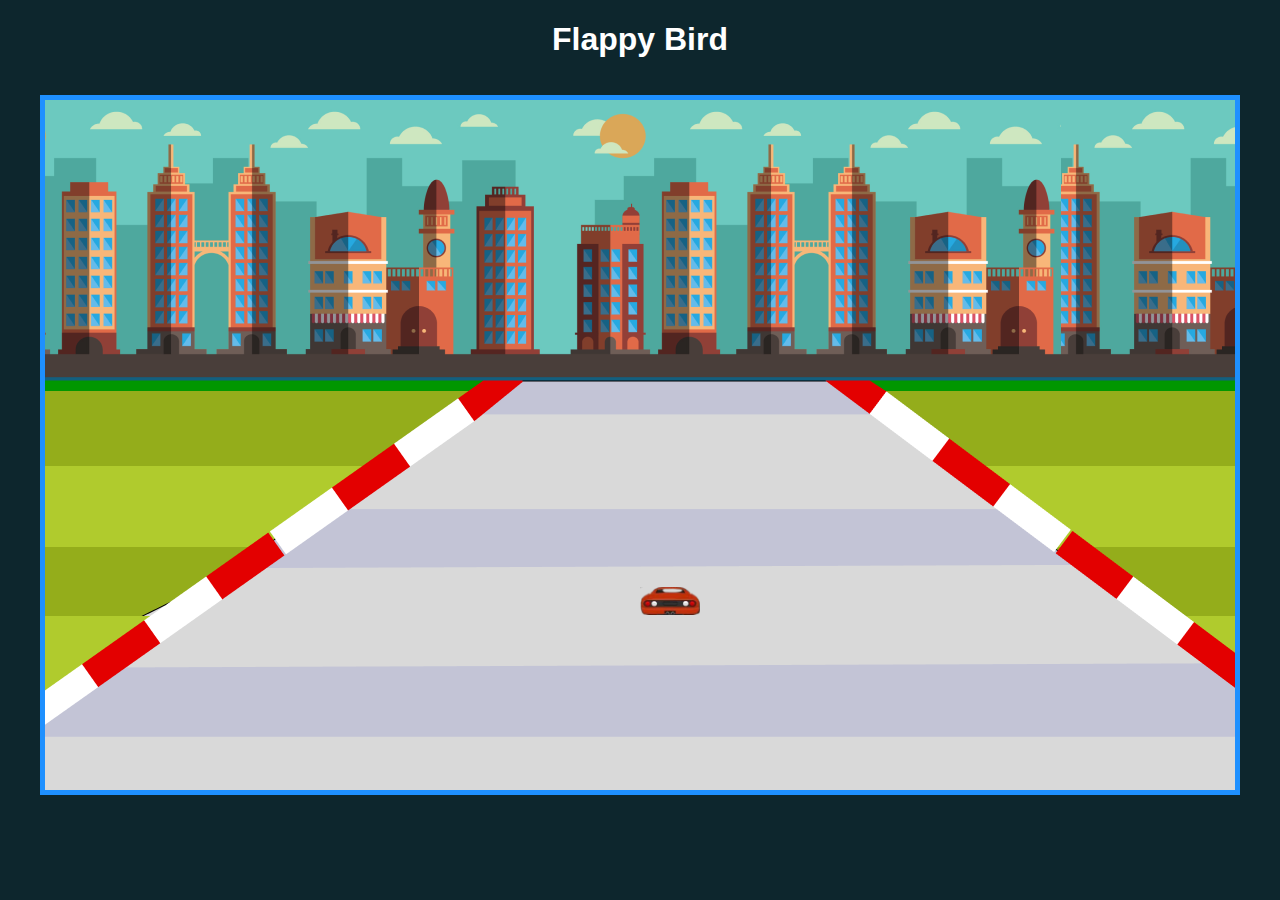
==== Trabalho2/index.html @ 08077aff "adicionei o background e o carro já se move" ====
<!DOCTYPE html>
<html>

<head>
    <meta charset="UTF-8">
    <title>Flappy Bird</title>
    <link rel="stylesheet" href="css/flappy.css">
</head>

<body class="conteudo">
    <h1>Flappy Bird</h1>
    <div wm-flappy>
      
          
        
       <!--  <img class="passaro" src="img/passaro.png" alt="passaro"/>
            <div class="par-de-barreiras">
                    <div class="barreira">
                        <div class="corpo"> </div>
                        <div class="borda"></div>
                    </div>
                    <div class="barreira">
                        <div class="borda"> </div>
                        <div class="corpo"></div>
                    </div>
            </div>  -->
              <!--   <div class="progresso"> 10 </div>  --> 
    </div>
    

   <script src="js/flappy.js"></script>
</body>

</html>
---- Trabalho2/css/flappy.css ----
@font-face {
    font-family: 'Oswald';
    src: url('fonts/Oswald-Regular.ttf') format('truetype');
    font-family: 'Pixel';
    src: url("fontes/Pixel.ttf");
}

* {
    font-family: 'Oswald', sans-serif;
    box-sizing: border-box;
}

html {
    height: 100%;
}

body {
    margin: 0;
    background-color: #0D262D;
    color: #fff;
    height: 100%;
}

.conteudo {
    display: flex;
    flex-direction: column;
    align-items: center;
    min-height: 100%;
}


[wm-flappy] {
    position: relative;
    border: 5px solid dodgerblue;
    height: 700px; /*700*/
    width: 1200px; /*1200*/
    margin: 15px;
    background-color: deepskyblue;
    overflow: hidden;
}

.passaro {
    position: absolute;
    width: 60px;
    left: calc(50% - 30px);
}

.par-de-barreiras {
    position: absolute;
    top: 0;
    height: 100%;
    display: flex;
    flex-direction: column;
    justify-content: space-between;
}

.barreira {
    display: flex;
    flex-direction: column;
    align-items: center;
}

.barreira .borda {
    height: 30px;
    width: 130px;
    background: linear-gradient(90deg, #639301, #A5E82E);
    border: 2px solid #000;
}

.barreira .corpo {
    height: 40px;
    width: 110px;
    background: linear-gradient(90deg, #639301, #A5E82E);
    border-left: 2px solid #000;
    border-right: 2px solid #000;
}

.progresso {
    position: absolute;
    top: 10px;
    right: 10px;
    font-family: Pixel;
    font-size: 70px;
    z-index: 100;
}
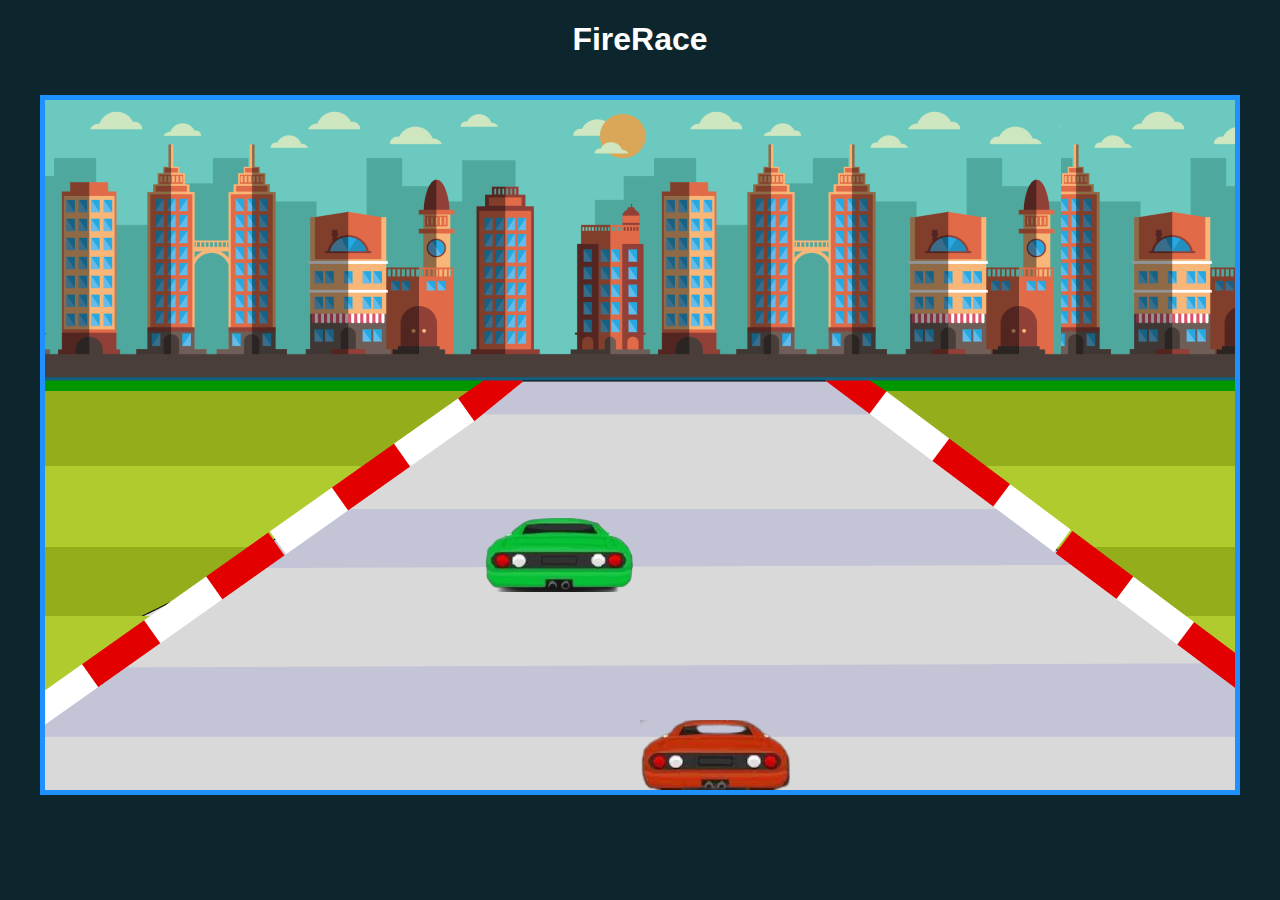
==== commit 4ebc972a: "rivais implementados e colisao entre eles" ====
--- a/Trabalho2/index.html
+++ b/Trabalho2/index.html
@@ -8,7 +8,7 @@
 </head>
 
 <body class="conteudo">
-    <h1>Flappy Bird</h1>
+    <h1>FireRace</h1>
     <div wm-flappy>
       
           
@@ -24,7 +24,7 @@
                         <div class="corpo"></div>
                     </div>
             </div>  -->
-              <!--   <div class="progresso"> 10 </div>  --> 
+             <!-- <div class="progresso"> 10 </div>   -->
     </div>
     
 
--- a/Trabalho2/css/flappy.css
+++ b/Trabalho2/css/flappy.css
@@ -41,8 +41,14 @@
 
 .passaro {
     position: absolute;
-    width: 60px;
+    width: 150px;
     left: calc(50% - 30px);
+}
+
+.rival{
+    position:absolute;
+    width: 150px;
+    left:calc(50%-30px);
 }
 
 .par-de-barreiras {
@@ -82,4 +88,5 @@
     font-family: Pixel;
     font-size: 70px;
     z-index: 100;
+    color: black;
 }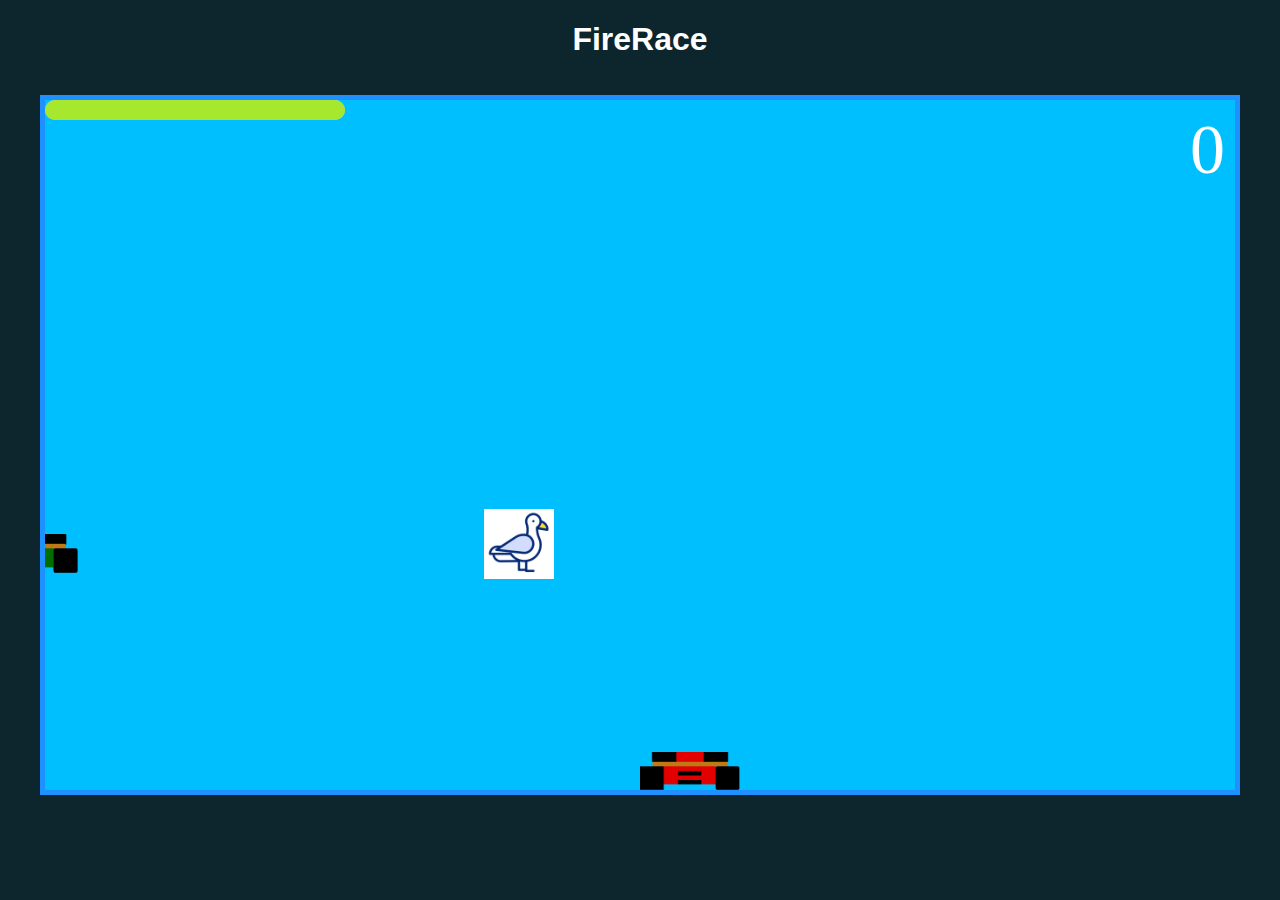
==== commit 22248d7a: "Add files via upload" ====
--- a/Trabalho2/index.html
+++ b/Trabalho2/index.html
@@ -10,6 +10,11 @@
 <body class="conteudo">
     <h1>FireRace</h1>
     <div wm-flappy>
+        <div class="gasolina">
+            <div class="gasolina-nivel">
+                
+            </div>
+        </div>
       
           
         
--- a/Trabalho2/css/flappy.css
+++ b/Trabalho2/css/flappy.css
@@ -41,13 +41,25 @@
 
 .passaro {
     position: absolute;
-    width: 150px;
+    width: 100px;
     left: calc(50% - 30px);
 }
 
 .rival{
     position:absolute;
-    width: 150px;
+    width: 100px;
+    left:calc(50%-30px);
+}
+.ferramenta{
+    position:absolute;
+    width: 50px;
+    height: 50px;
+    left:calc(50%-30px);
+}
+.obstaculo{
+    position:absolute;
+    width: 70px;
+    height: 70px;
     left:calc(50%-30px);
 }
 
@@ -88,5 +100,21 @@
     font-family: Pixel;
     font-size: 70px;
     z-index: 100;
-    color: black;
+}
+.audio {
+    width: 300px;
+    margin: 0 auto;
+  }
+
+.gasolina{
+    width: 300px;
+    height: 20px;
+    border-radius: 10px;
+    background-color: #ccc;
+}
+
+.gasolina-nivel{
+    height: 100%;
+    border-radius: 10px;
+    background-color: #A5E82E;
 }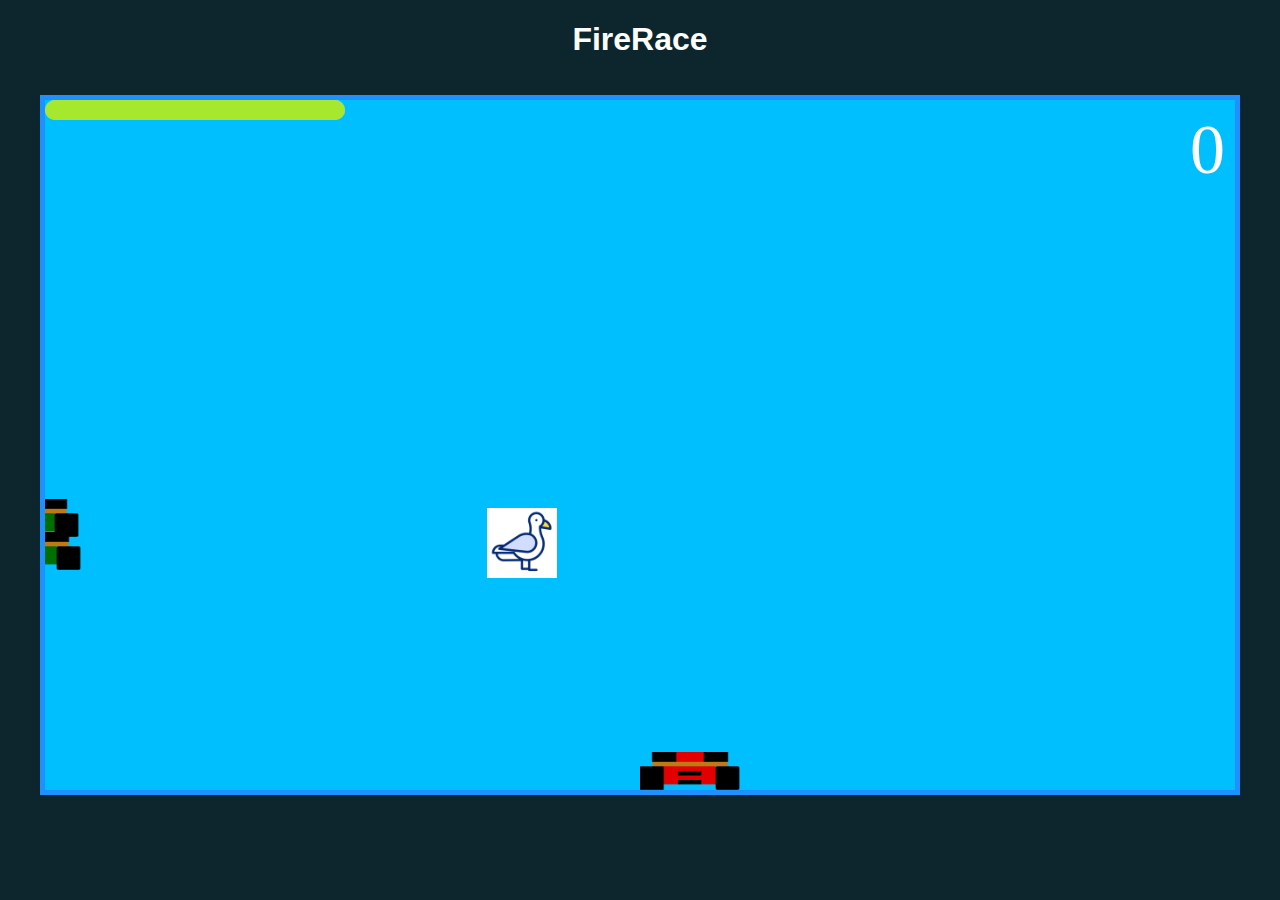
==== commit 8f7c9c82: "Add files via upload" ====
--- a/Trabalho2/index.html
+++ b/Trabalho2/index.html
@@ -9,15 +9,7 @@
 
 <body class="conteudo">
     <h1>FireRace</h1>
-    <div wm-flappy>
-        <div class="gasolina">
-            <div class="gasolina-nivel">
-                
-            </div>
-        </div>
-      
-          
-        
+    <div wm-flappy class="flappy">
        <!--  <img class="passaro" src="img/passaro.png" alt="passaro"/>
             <div class="par-de-barreiras">
                     <div class="barreira">
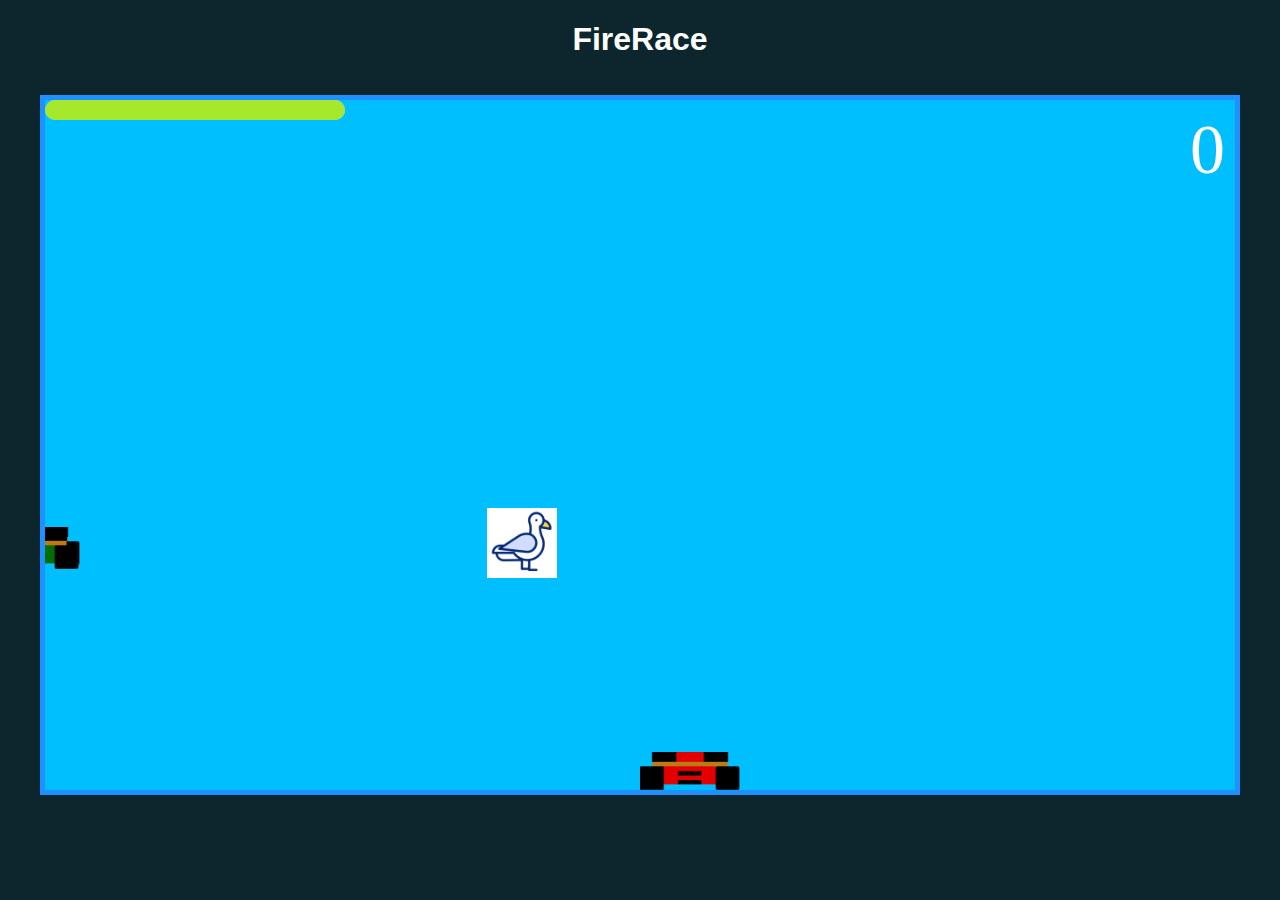
==== commit b81be1c3: "Add files via upload" ====
--- a/Trabalho2/index.html
+++ b/Trabalho2/index.html
@@ -9,7 +9,7 @@
 
 <body class="conteudo">
     <h1>FireRace</h1>
-    <div wm-flappy class="flappy">
+    <div wm-flappy>
        <!--  <img class="passaro" src="img/passaro.png" alt="passaro"/>
             <div class="par-de-barreiras">
                     <div class="barreira">
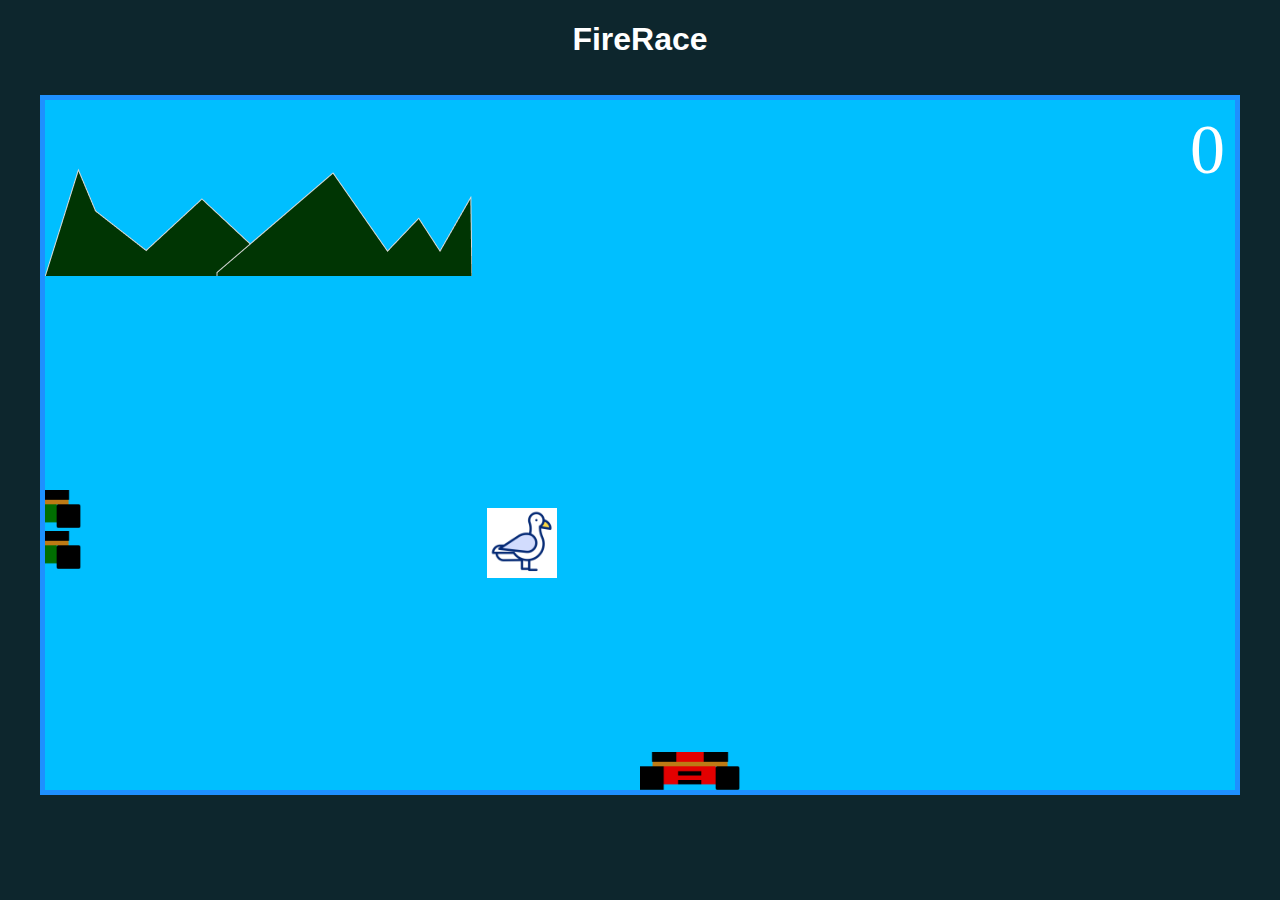
==== commit bebcfd4b: "modificações finais" ====
--- a/Trabalho2/index.html
+++ b/Trabalho2/index.html
@@ -10,6 +10,9 @@
 <body class="conteudo">
     <h1>FireRace</h1>
     <div wm-flappy>
+      
+          
+        
        <!--  <img class="passaro" src="img/passaro.png" alt="passaro"/>
             <div class="par-de-barreiras">
                     <div class="barreira">
--- a/Trabalho2/css/flappy.css
+++ b/Trabalho2/css/flappy.css
@@ -62,6 +62,12 @@
     height: 70px;
     left:calc(50%-30px);
 }
+.obstaculo{
+    position:absolute;
+    /* width: 70px;
+    height: 70px; */
+    left:calc(50%-30px);
+}
 
 .par-de-barreiras {
     position: absolute;
@@ -104,17 +110,4 @@
 .audio {
     width: 300px;
     margin: 0 auto;
-  }
-
-.gasolina{
-    width: 300px;
-    height: 20px;
-    border-radius: 10px;
-    background-color: #ccc;
-}
-
-.gasolina-nivel{
-    height: 100%;
-    border-radius: 10px;
-    background-color: #A5E82E;
-}+  }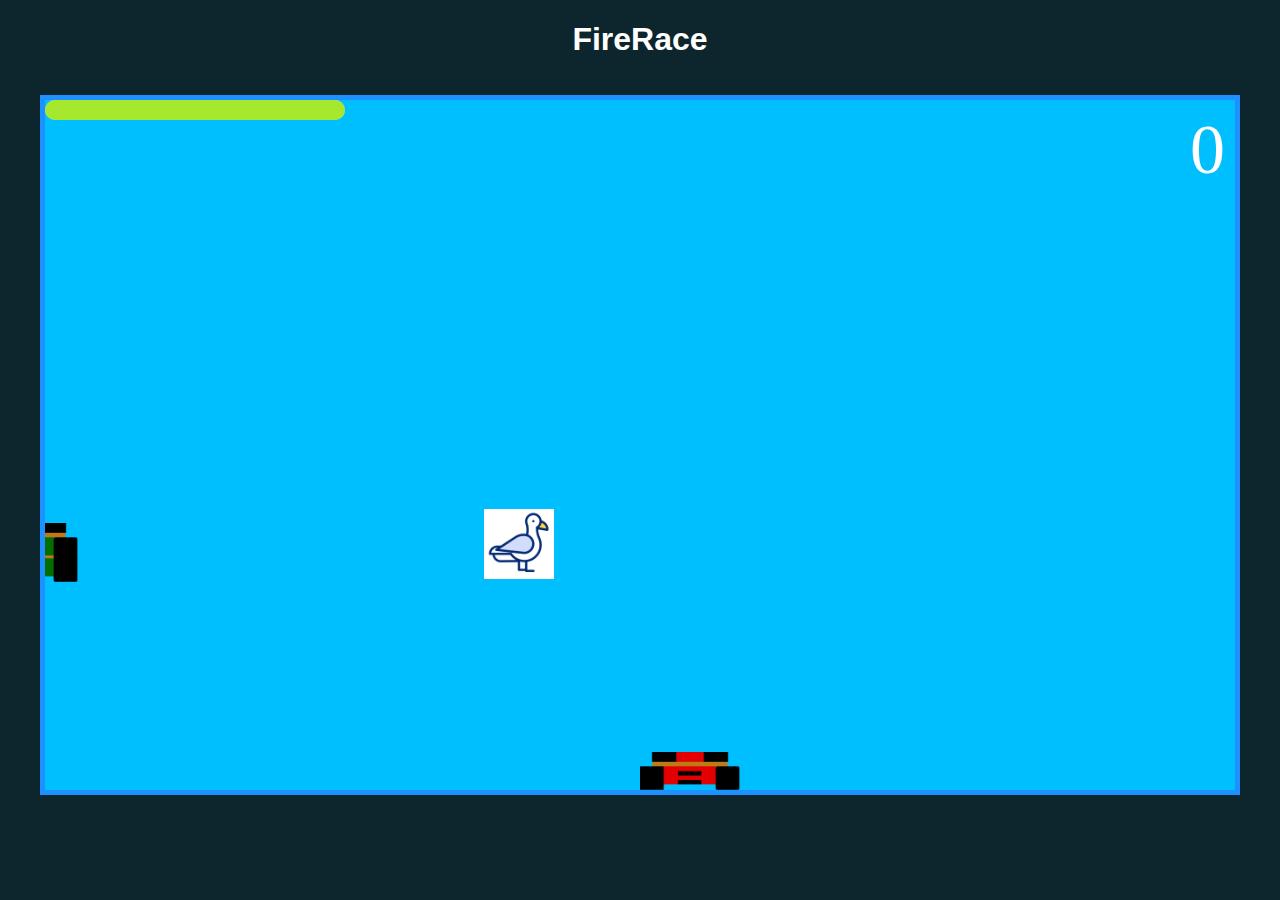
==== commit 3bea3455: "Revert "modificações finais"" ====
--- a/Trabalho2/index.html
+++ b/Trabalho2/index.html
@@ -10,9 +10,6 @@
 <body class="conteudo">
     <h1>FireRace</h1>
     <div wm-flappy>
-      
-          
-        
        <!--  <img class="passaro" src="img/passaro.png" alt="passaro"/>
             <div class="par-de-barreiras">
                     <div class="barreira">
--- a/Trabalho2/css/flappy.css
+++ b/Trabalho2/css/flappy.css
@@ -62,12 +62,6 @@
     height: 70px;
     left:calc(50%-30px);
 }
-.obstaculo{
-    position:absolute;
-    /* width: 70px;
-    height: 70px; */
-    left:calc(50%-30px);
-}
 
 .par-de-barreiras {
     position: absolute;
@@ -110,4 +104,17 @@
 .audio {
     width: 300px;
     margin: 0 auto;
-  }+  }
+
+.gasolina{
+    width: 300px;
+    height: 20px;
+    border-radius: 10px;
+    background-color: #ccc;
+}
+
+.gasolina-nivel{
+    height: 100%;
+    border-radius: 10px;
+    background-color: #A5E82E;
+}